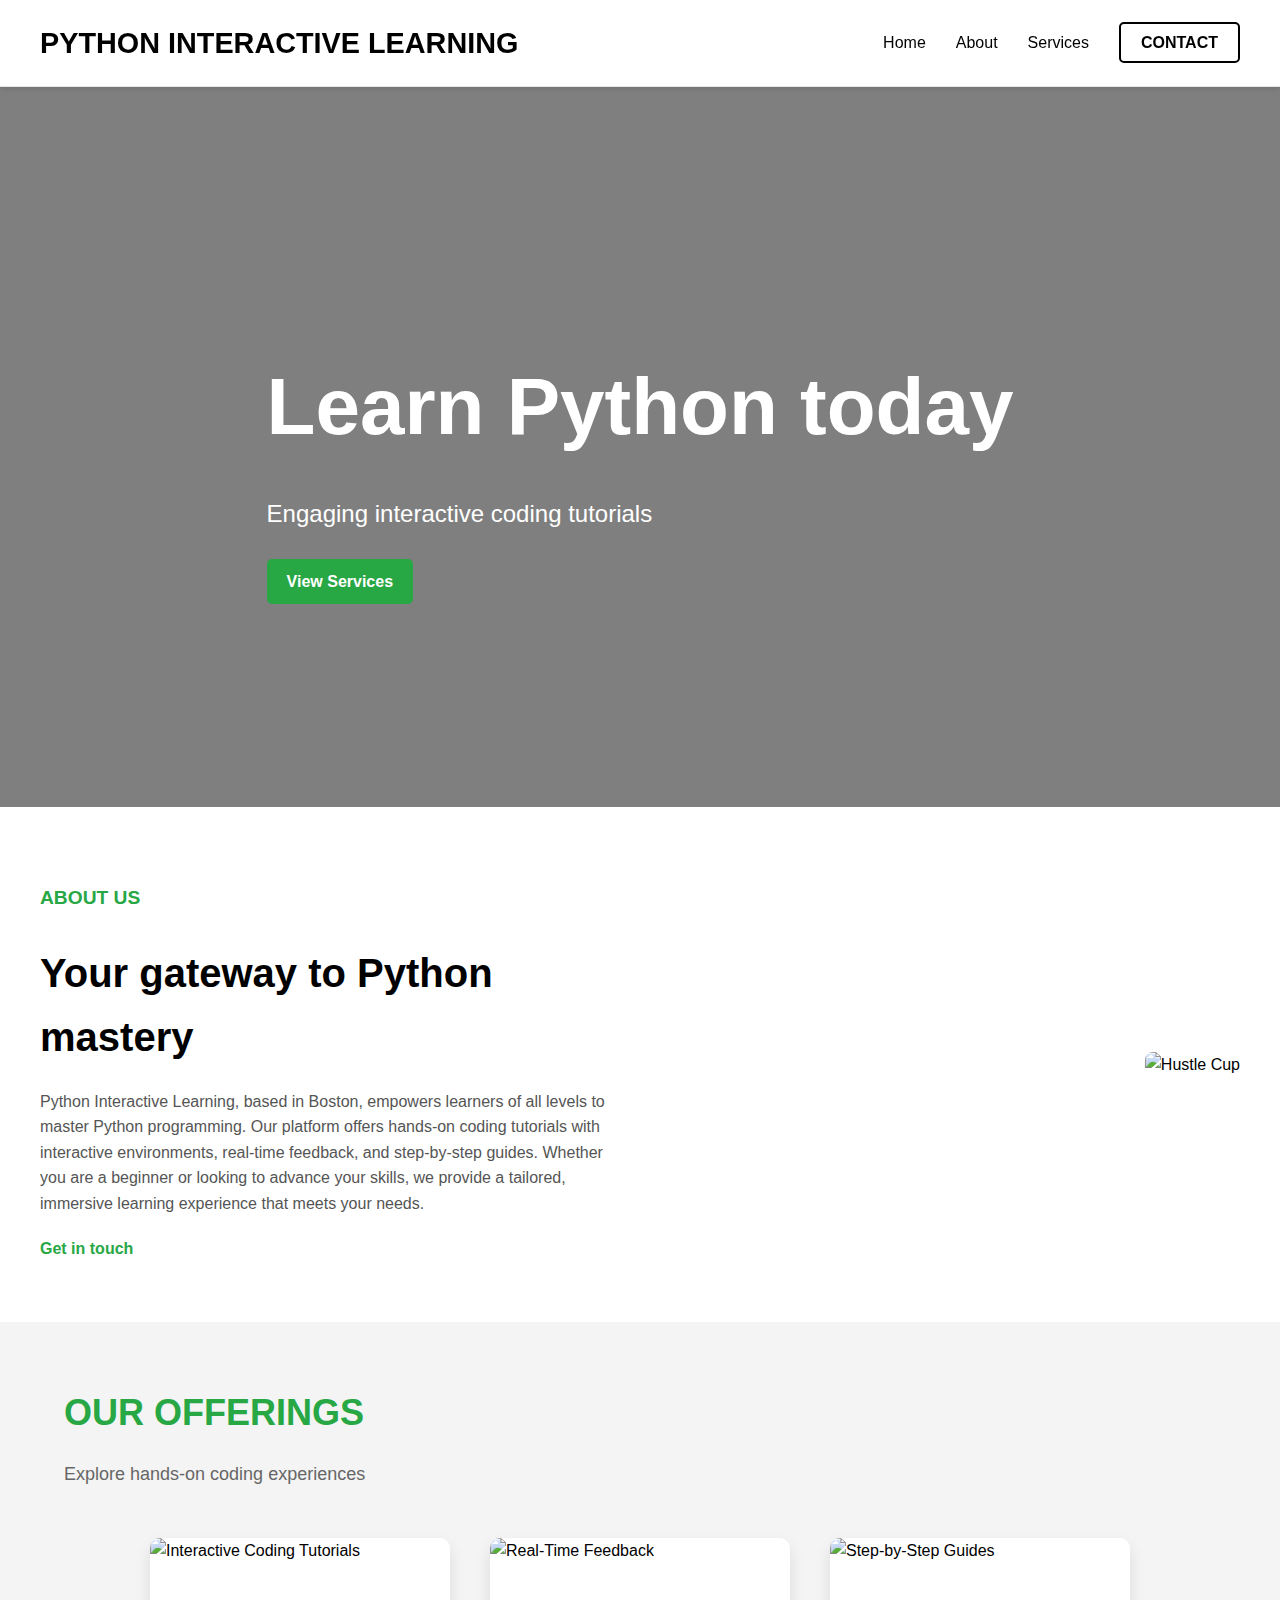
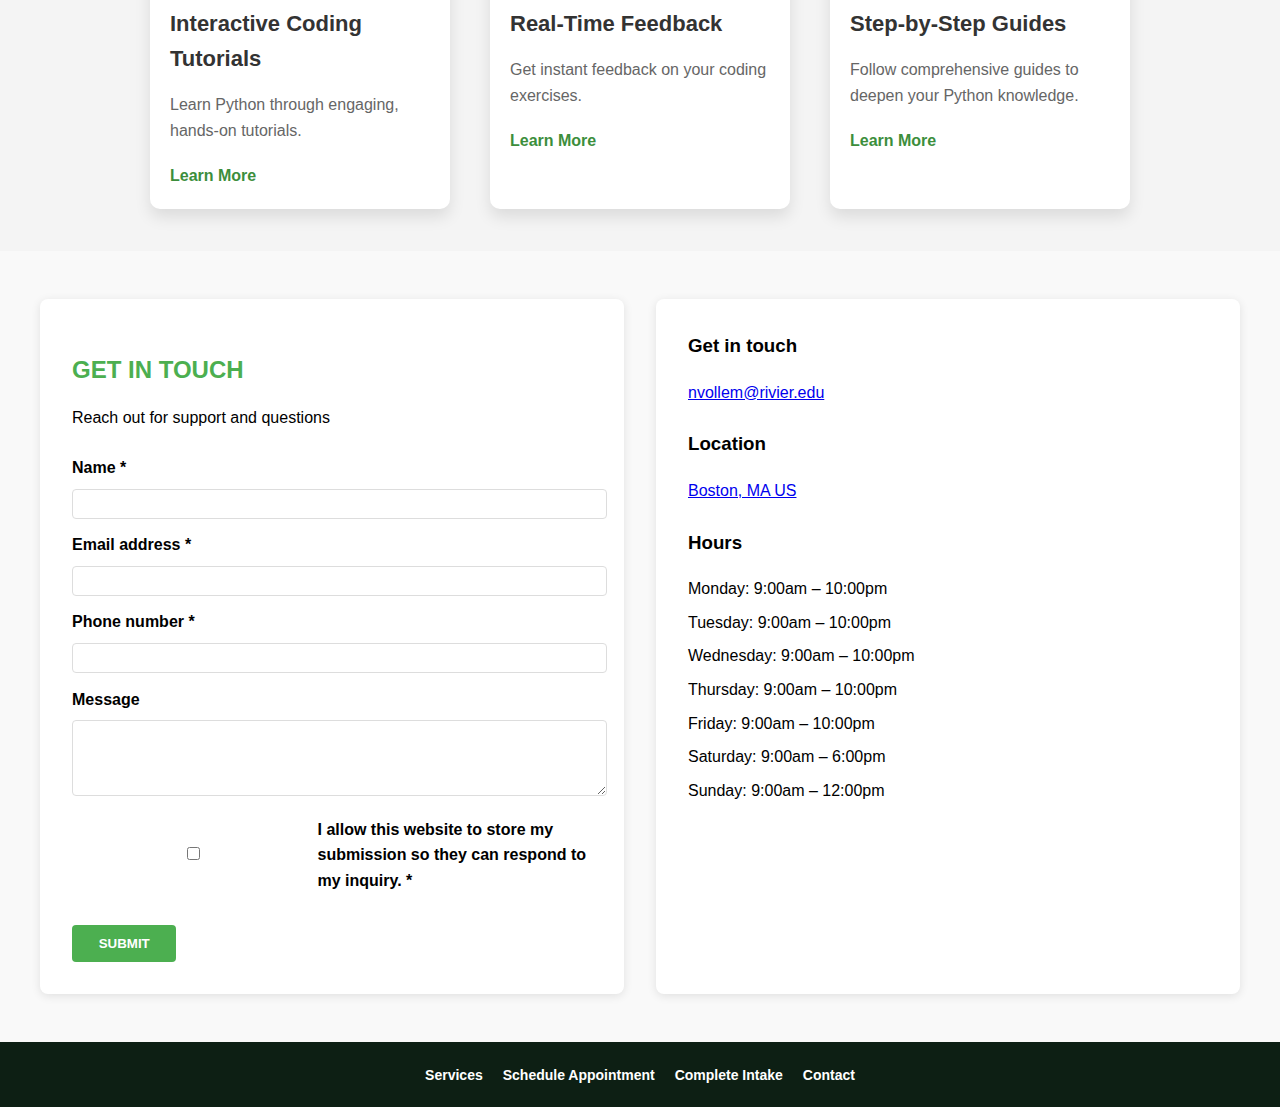
==== index.html @ 35a0896d "Add files via upload" ====
<!DOCTYPE html>
<html lang="en">

<head>
    <meta charset="UTF-8">
    <meta name="viewport" content="width=device-width, initial-scale=1.0">
    <meta http-equiv="X-UA-Compatible" content="ie=edge">
    <title>Python Interactive Learning</title>
    <link rel="stylesheet" href="styles.css">
    <link rel="preconnect" href="https://fonts.googleapis.com">
    <link rel="preconnect" href="https://fonts.gstatic.com" crossorigin>
    <link href="https://fonts.googleapis.com/css2?family=Poppins:wght@400;600;700&display=swap" rel="stylesheet">
</head>

<body>
    <!-- Header Section -->
    <header class="site-header" >
        <div class="container">
            <h1>PYTHON INTERACTIVE LEARNING</h1>
            <nav>
                <ul>
                    <li><a href="#home">Home</a></li>
                    <li><a href="#about">About</a></li>
                    <li><a href="#services">Services</a></li>
                    <li><a href="#contact" class="btn contact-btn">CONTACT</a></li>
                </ul>
            </nav>
            
        </div>
    </header>

    <section id="home" class="hero">
        
        <div class="hero-content">
            <h1>Learn Python today</h1>
            <p>Engaging interactive coding tutorials</p>
            <a href="#services" class="btn btn-primary">View Services</a>
        </div>
        
    </section>
    

    <section id="about" class="about-section">
        <div class="about-content">
            <h2>About Us</h2>
            <h1>Your gateway to Python mastery</h1>
            <p>
                Python Interactive Learning, based in Boston, empowers learners of all levels to master Python programming.
                Our platform offers hands-on coding tutorials with interactive environments, real-time feedback, and 
                step-by-step guides. Whether you are a beginner or looking to advance your skills, we provide a tailored, 
                immersive learning experience that meets your needs.
            </p>
            <a href="#contact" class="link">Get in touch</a>
        </div>
        <div class="about-image">
            <img src="images/hustle-cup.jpeg" alt="Hustle Cup">
        </div>
    </section>
    

    <section id="services" class="offerings-section">
        <div class="offerings-header">
            <h2 class="offerings-title">OUR OFFERINGS</h2>
            <p class="offerings-subtitle">Explore hands-on coding experiences</p>
        </div>
    
        <div class="cards-container">
            <div class="card">
                <img src="images/interactive-tutorials.jpeg" alt="Interactive Coding Tutorials">
                <div class="card-content">
                    <h3>Interactive Coding Tutorials</h3>
                    <p>Learn Python through engaging, hands-on tutorials.</p>
                    <a href="interactive-tutorials.html">Learn More</a>
                </div>
            </div>
    
            <div class="card">
                <img src="images/real-time-feedback.jpeg" alt="Real-Time Feedback">
                <div class="card-content">
                    <h3>Real-Time Feedback</h3>
                    <p>Get instant feedback on your coding exercises.</p>
                    <a href="real-time-feedback.html">Learn More</a>
                </div>
            </div>
    
            <div class="card">
                <img src="images/step-by-step-guides.jpeg" alt="Step-by-Step Guides">
                <div class="card-content">
                    <h3>Step-by-Step Guides</h3>
                    <p>Follow comprehensive guides to deepen your Python knowledge.</p>
                    <a href="step-by-step-guides.html">Learn More</a>
                </div>
            </div>
        </div>
    </section>
    
    
    

    <!-- Contact Section -->
    <section id="contact" class="contact-section">
        <div class="contact-container">
          <div class="contact-form">
            <h2 class="contact-heading">GET IN TOUCH</h2>
            <p class="contact-subtitle">Reach out for support and questions</p>
            <form action="#">
              <label for="name">Name <span>*</span></label>
              <input type="text" id="name" name="name" required>
              
              <label for="email">Email address <span>*</span></label>
              <input type="email" id="email" name="email" required>
              
              <label for="phone">Phone number <span>*</span></label>
              <input type="tel" id="phone" name="phone" required>
              
              <label for="message">Message</label>
              <textarea id="message" name="message" rows="4"></textarea>
              
              <div class="checkbox-container">
                <input type="checkbox" id="consent" name="consent">
                <label for="consent">I allow this website to store my submission so they can respond to my inquiry. *</label>
              </div>
              
              <button type="submit" class="submit-button">SUBMIT</button>
            </form>
          </div>
      
          <div class="contact-info">
            <h3>Get in touch</h3>
            <p><a href="mailto:nvollem@rivier.edu">nvollem@rivier.edu</a></p>
            <h3>Location</h3>
            <p><a href="#">Boston, MA US</a></p>
            <h3>Hours</h3>
            <ul>
              <li>Monday: 9:00am – 10:00pm</li>
              <li>Tuesday: 9:00am – 10:00pm</li>
              <li>Wednesday: 9:00am – 10:00pm</li>
              <li>Thursday: 9:00am – 10:00pm</li>
              <li>Friday: 9:00am – 10:00pm</li>
              <li>Saturday: 9:00am – 6:00pm</li>
              <li>Sunday: 9:00am – 12:00pm</li>
            </ul>
          </div>
        </div>
      </section>
      
      <!-- Footer Section -->
<footer class="site-footer">
    <div class="footer-container">
        <nav>
            <ul>
                <li><a href="#services">Services</a></li>
                <li><a href="#">Schedule Appointment</a></li>
                <li><a href="#">Complete Intake</a></li>
                <li><a href="#contact">Contact</a></li>
            </ul>
        </nav>
    </div>
</footer>


    <script src="script.js"></script>
</body>

</html>
---- styles.css ----
/* styles.css */

body {
    font-family: 'Poppins', sans-serif;
    line-height: 1.6;
    margin: 0;
    padding: 0;
    box-sizing: border-box;
}

/* Header Styles */
.site-header {
    background: #fff;
    color: #000;
    position: sticky;
    top: 0;
    z-index: 1000;
    box-shadow: 0 2px 5px rgba(0, 0, 0, 0.1);
    padding: 20px 0;
    border-bottom: 1px solid #e5e5e5; /* Adds a subtle line to separate header */
}

.site-header .container {
    display: flex;
    justify-content: space-between;
    align-items: center;
    max-width: 1200px;
    margin: 0 auto;
    padding: 0 20px;
}

.site-header h1 {
    font-weight: 700;
    font-size: 1.8rem;
    margin: 0;
}

.site-header nav ul {
    list-style: none;
    display: flex;
    gap: 30px; /* Adjust gap for spacing between menu items */
    margin: 0;
    padding: 0;
}

.site-header nav a {
    color: #000;
    text-decoration: none;
    font-weight: 500;
    font-size: 1rem;
    transition: color 0.3s;
}

.site-header nav a:hover {
    color: #28a745; /* Adds a slight hover effect to the links */
}

.site-header nav a.contact-btn {
    background: #fff;
    color: #000;
    padding: 10px 20px;
    border-radius: 5px;
    font-weight: 700;
    border: 2px solid #000;
    text-transform: uppercase;
    transition: all 0.3s;
}

.site-header nav a.contact-btn:hover {
    background: #000;
    color: #fff; /* Reverse color scheme for hover effect */
}

/* Container for Centering Content */
.container {
    max-width: 1200px;
    margin: 0 auto;
    padding: 0 20px;
}

/* Hero Section */
.hero {
    position: relative;
    background-image: url('images/hero-background.jpeg'); /* Replace with your image path */
    background-size: cover;
    background-position: center;
    height: 80vh;
    display: flex;
    align-items: center;
    justify-content: center;
    text-align: center;
    overflow: hidden;
}

.hero::before {
    content: "";
    position: absolute;
    top: 0;
    left: 0;
    width: 100%;
    height: 100%;
    background: rgba(0, 0, 0, 0.5); /* Black overlay with 50% opacity */
    z-index: 1;
}

.hero-content {
    position: relative;
    z-index: 2; /* Ensure text appears on top of overlay */
    color: #fff; /* Make text white for better visibility */
    text-align: left;
    padding: 20px;
}

.hero-content h1 {
    font-size: 5rem;
    font-weight: 700;
    margin-bottom: 15px;
    font-family: sans-serif;
}

.hero-content p {
    font-size: 1.5rem;
    margin-bottom: 25px;
    font-weight: 200;
}

.hero-content .btn-primary {
    background-color: #28a745; /* Green background */
    color: #fff;
    padding: 10px 20px;
    text-decoration: none;
    border-radius: 5px;
    transition: background-color 0.3s ease;
}

.hero-content .btn-primary:hover {
    background-color: #218838; /* Darker green when hovered */
}





/* About Section Styles */
.about-section {
    display: flex;
    align-items: center;
    padding: 60px 20px;
    max-width: 1200px;
    margin: 0 auto;
}

.about-content {
    flex: 1;
    padding-right: 20px;
}

.about-image {
    flex: 1;
    text-align: right;
}

.about-image img {
    max-width: 100%;
    height: auto;
    border-radius: 8px; /* Optional: Adds some rounded corners for a softer look */
}

.about-section h2 {
    font-size: 1.2rem;
    color: #28a745; /* Matches the color of "About Us" heading */
    margin-bottom: 10px;
    text-transform: uppercase;
}

.about-section h1 {
    font-size: 2.5rem;
    font-weight: 700;
    margin-bottom: 20px;
    color: #000;
}

.about-section p {
    font-size: 1rem;
    line-height: 1.6;
    color: #555;
    margin-bottom: 20px;
}

.about-section .link {
    color: #28a745;
    text-decoration: none;
    font-weight: 600;
    font-size: 1rem;
}

.about-section .link:hover {
    text-decoration: underline;
}


/* Our Offerings Section Styles */
.offerings-section {
    padding: 2em 4em; /* Adjust padding to ensure the section has enough space */
    text-align: left;
  background-color: #f4f4f4; /* Light background for contrast */
    
}

.offerings-header {
    margin-bottom: 2em; /* Space between heading and cards */
    text-align: left;
}

.offerings-title {
    font-size: 36px;
    font-weight: 700;
    text-transform: uppercase;
    color: #17942c; /* Adjust this color as needed */
    margin-bottom: 10px;
  }

  .offerings-subtitle {
    font-size: 18px;
    font-weight: 400;
    color: #777; /* Subtle gray color */
  }

.offerings-section h2 {
    color: #28a745;
    font-size: 36px;
    font-weight: 700;
    margin-bottom: 10px;
}

.offerings-section p {
    color: #666;
    font-size: 18px;
    margin-bottom: 40px;
}

/* Card Container */
.cards-container {
    display: flex;
    flex-wrap: wrap;
    justify-content: center;
    gap: 20px;
}

/* Individual Card Styles */
.card {
    background-color: #fff;
    width: 300px;
    border-radius: 10px;
    box-shadow: 0 8px 16px rgba(0, 0, 0, 0.1);
    transition: all 0.3s ease-in-out;
    overflow: hidden;
    text-align: left;
    margin: 10px;
}

.card img {
    width: 100%;
    height: 180px;
    object-fit: cover;
}

.card-content {
    padding: 20px;
}

.card h3 {
    font-size: 22px;
    font-weight: 600;
    color: #333;
    margin-bottom: 15px;
}

.card p {
    font-size: 16px;
    color: #666;
    margin-bottom: 20px;
}

.card a {
    color: #3c8e3c;
    text-decoration: none;
    font-weight: 600;
}

.card a:hover {
    text-decoration: underline;
}

/* Card Hover Effect */
.card:hover {
    transform: translateY(-10px);
    box-shadow: 0 12px 24px rgba(0, 0, 0, 0.15);
}


  





/* Contact Section Styles */
body {
    font-family: Arial, sans-serif;
  }
  
  .contact-section {
    padding: 3em 1em;
    display: flex;
    justify-content: center;
    align-items: center;
    background-color: #f9f9f9;
  }
  
  .contact-container {
    display: flex;
    flex-wrap: wrap;
    gap: 2em;
    max-width: 1200px;
    width: 100%;
  }
  
  .contact-form {
    flex: 1;
    min-width: 300px;
    padding: 2em;
    background-color: #fff;
    border-radius: 8px;
    box-shadow: 0 2px 10px rgba(0, 0, 0, 0.1);
  }
  
  .contact-heading {
    color: #4caf50;
    text-transform: uppercase;
    font-weight: bold;
    margin-bottom: 0.5em;
  }
  
  .contact-subtitle {
    margin-bottom: 1.5em;
  }
  
  .contact-form label {
    display: block;
    margin-bottom: 0.5em;
    font-weight: bold;
  }
  
  .contact-form input, .contact-form textarea {
    width: 100%;
    padding: 0.5em;
    margin-bottom: 1em;
    border: 1px solid #ddd;
    border-radius: 4px;
  }
  
  .checkbox-container {
    display: flex;
    align-items: center;
    margin-bottom: 1.5em;
  }
  
  .checkbox-container input {
    margin-right: 0.5em;
  }
  
  .submit-button {
    padding: 0.8em 2em;
    background-color: #4caf50;
    color: #fff;
    border: none;
    border-radius: 4px;
    font-weight: bold;
    cursor: pointer;
  }
  
  .submit-button:hover {
    background-color: #45a049;
  }
  
  .contact-info {
    flex: 1;
    min-width: 300px;
    padding: 2em;
    background-color: #fff;
    border-radius: 8px;
    box-shadow: 0 2px 10px rgba(0, 0, 0, 0.1);
  }
  
  .contact-info h3 {
    margin-top: 0;
    font-weight: bold;
  }
  
  .contact-info p, .contact-info ul {
    margin-bottom: 1.5em;
  }
  
  .contact-info ul {
    list-style: none;
    padding: 0;
  }
  
  .contact-info ul li {
    margin-bottom: 0.5em;
  }
  


  
/* Menu Toggle Styles for Mobile */
.menu-toggle {
    display: none;
    cursor: pointer;
}

.menu-toggle span {
    background: #fff;
    display: block;
    height: 3px;
    width: 25px;
    margin: 5px 0;
}



/* Footer Section Styles */
.site-footer {
    background-color: #0d1f14;  /* Dark green color for the footer background */
    padding: 20px 0;            /* Vertical padding */
    text-align: center;         /* Center the text and links */
}

.site-footer nav ul {
    list-style: none;           /* Remove list bullets */
    padding: 0;                 /* Remove padding */
    margin: 0;                  /* Remove margin */
    display: flex;              /* Make links inline and evenly spaced */
    justify-content: center;    /* Center all items */
    gap: 20px;                  /* Space between items */
}

.site-footer nav ul li {
    display: inline-block;      /* Make links inline */
}

.site-footer nav ul li a {
    color: #ffffff;             /* White color for footer links */
    text-decoration: none;      /* Remove underline from links */
    font-size: 14px;            /* Font size */
    font-weight: 600;           /* Make text bold */
    transition: color 0.3s;     /* Smooth transition for link hover */
}

.site-footer nav ul li a:hover {
    color: #a6f1a6;             /* Light green color when hovering over links */
}




@media (max-width: 768px) {
    .site-header .container {
        flex-direction: column;
    }

    .menu-toggle {
        display: block;
    }

    nav {
        display: none;
        flex-direction: column;
        background: #000;
        position: absolute;
        top: 60px;
        right: 0;
        width: 200px;
        padding: 20px;
    }

    nav.open {
        display: flex;
    }

    nav a {
        color: #fff;
    }

    .hero {
        min-height: 60vh;
    }

    nav ul {
        flex-direction: column;
        gap: 15px;
    }

    nav a.contact-btn {
        align-self: center;
    }
    .about-section {
        flex-direction: column;
        text-align: center;
    }

    .about-image {
        margin-top: 20px;
    }
    .offerings-cards {
        flex-direction: column;
    }

    .card {
        flex: 1 1 100%;
        margin-bottom: 30px;
    }
}



/* Detailed section for interactive tutorials */
.interactive-section {
    display: flex;
    align-items: center;
    justify-content: center;
    padding: 50px;
    background-color: #f3f4f6; /* Light grey for background */
}

.interactive-content {
    max-width: 1200px;
    display: flex;
    align-items: center;
    gap: 30px; /* Space between image and content */
    flex-direction: row;
}

.interactive-image img {
    max-width: 400px;
    border-radius: 10px;
    box-shadow: 0 4px 8px rgba(0, 0, 0, 0.1); /* Optional for a nice shadow effect */
}

.interactive-description {
    max-width: 600px;
}

.interactive-description h3 {
    color: #4caf50; /* Green for title */
    font-size: 24px;
    margin-bottom: 20px;
    font-weight: bold;
}

.interactive-description p {
    color: #555;
    line-height: 1.8;
    font-size: 16px;
    margin-bottom: 20px;
}

.btn-primary {
    display: inline-block;
    text-decoration: none;
    background-color: #4caf50; /* Green button */
    color: #fff;
    padding: 10px 20px;
    border-radius: 5px;
    font-weight: bold;
}

.lets-talk-section {
    background-color: #28a745;
    color: #fff;
    padding: 40px 20px;
    text-align: center;
}

.lets-talk-content h2 {
    font-size: 2rem;
    margin-bottom: 10px;
}

.lets-talk-content p {
    font-size: 1.2rem;
    margin-bottom: 20px;
}

.lets-talk-content .btn-secondary {
    background-color: #fff;
    color: #28a745;
    padding: 10px 20px;
    text-transform: uppercase;
    font-weight: 600;
    border-radius: 5px;
    border: 2px solid #fff;
    text-decoration: none;
    transition: background-color 0.3s, color 0.3s;
}

.lets-talk-content .btn-secondary:hover {
    background-color: #28a745;
    color: #fff;
}
/* Detailed section for interactive tutorials */
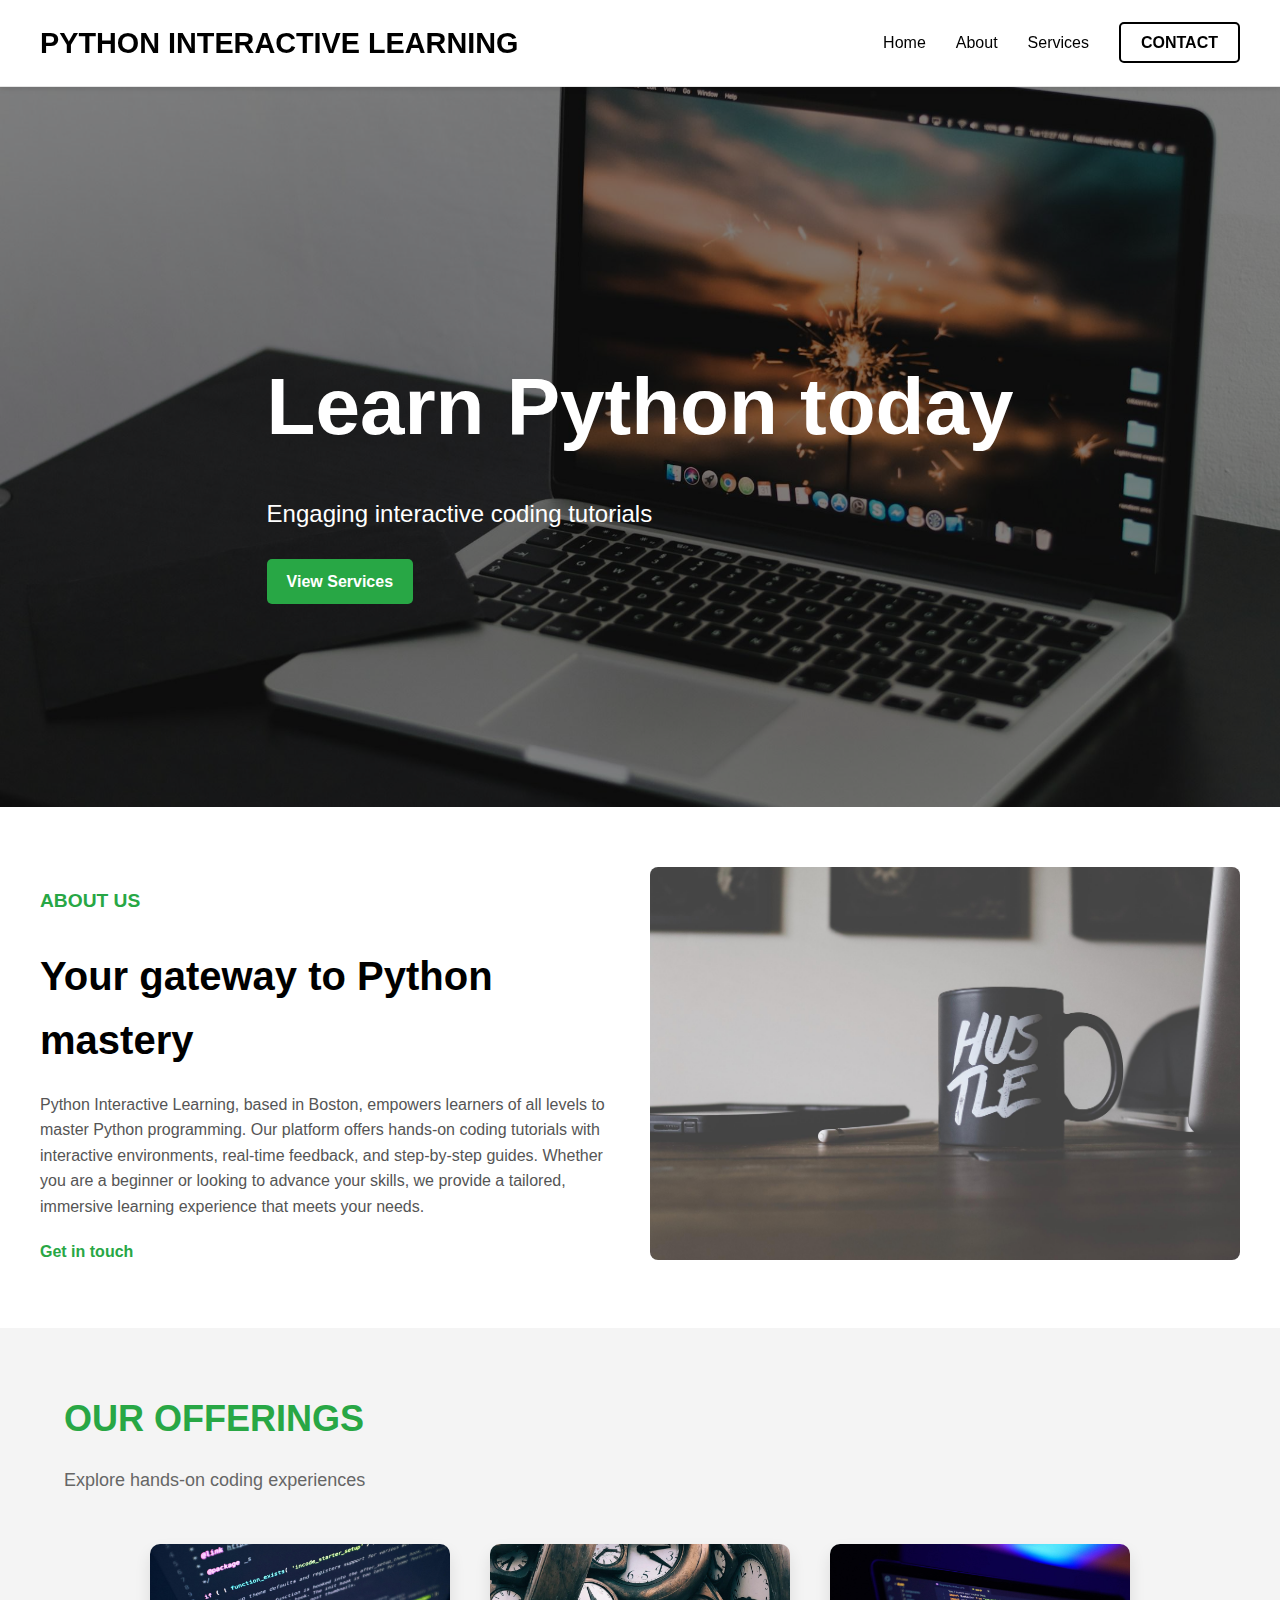
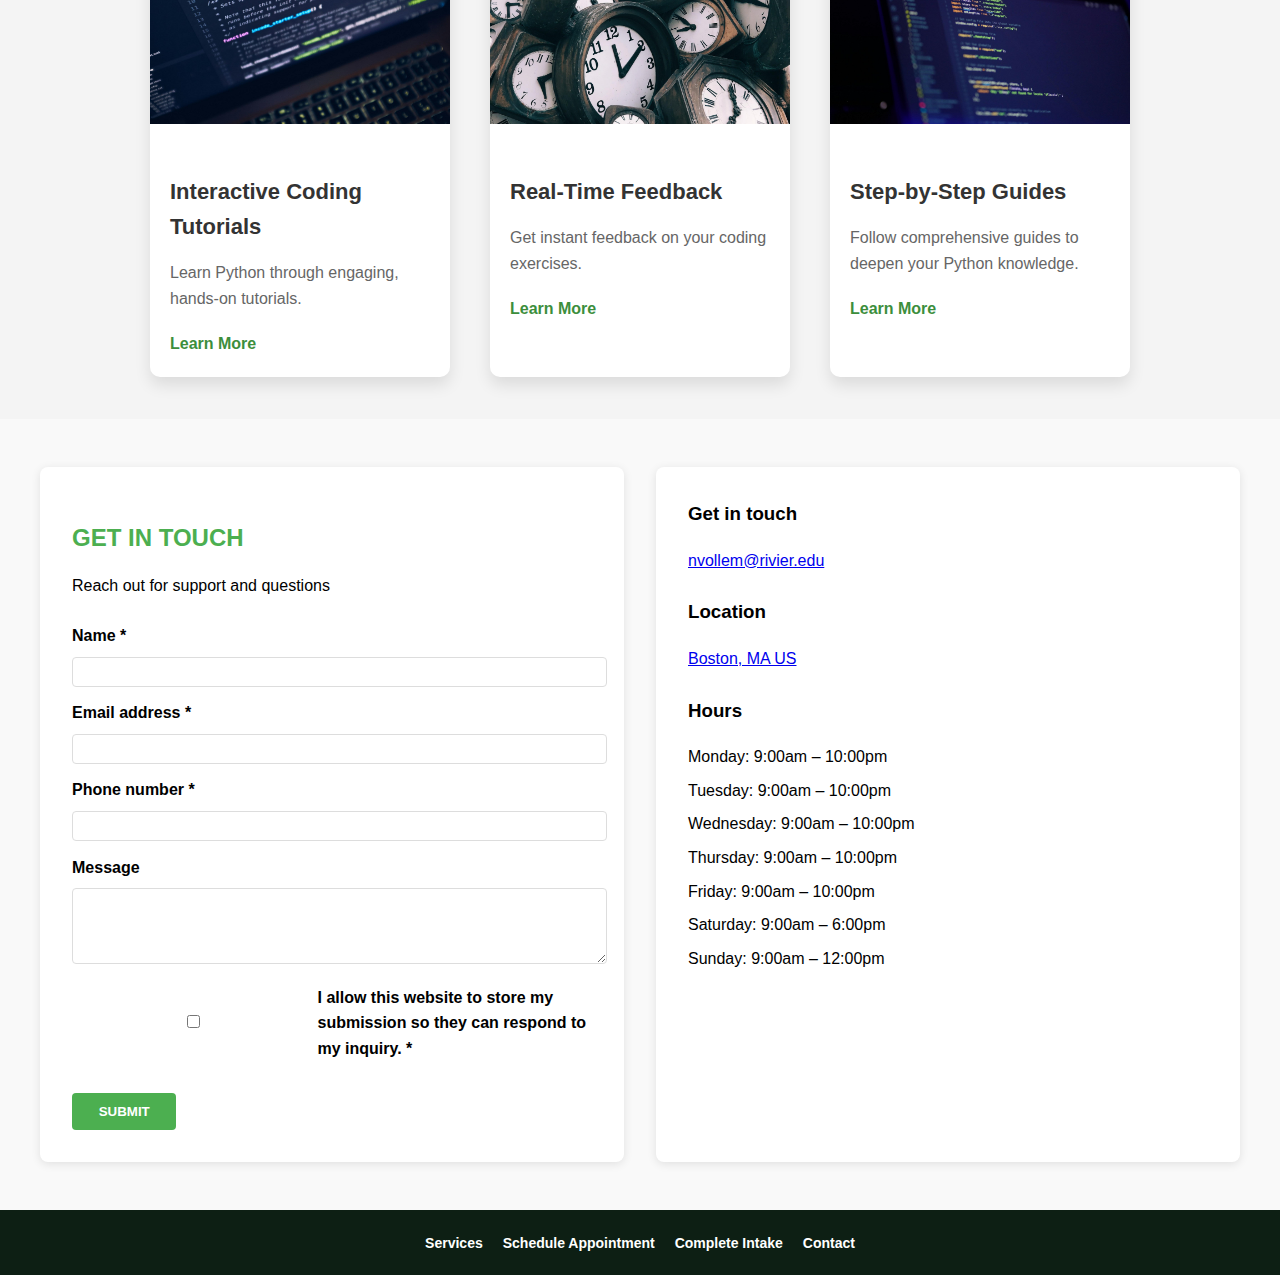
==== commit cbab2afe: "updated with the forms" ====
--- a/index.html
+++ b/index.html
@@ -103,7 +103,7 @@
           <div class="contact-form">
             <h2 class="contact-heading">GET IN TOUCH</h2>
             <p class="contact-subtitle">Reach out for support and questions</p>
-            <form action="#">
+            <form action="https://formspree.io/f/mnnqpwnk" method="POST">
               <label for="name">Name <span>*</span></label>
               <input type="text" id="name" name="name" required>
               
